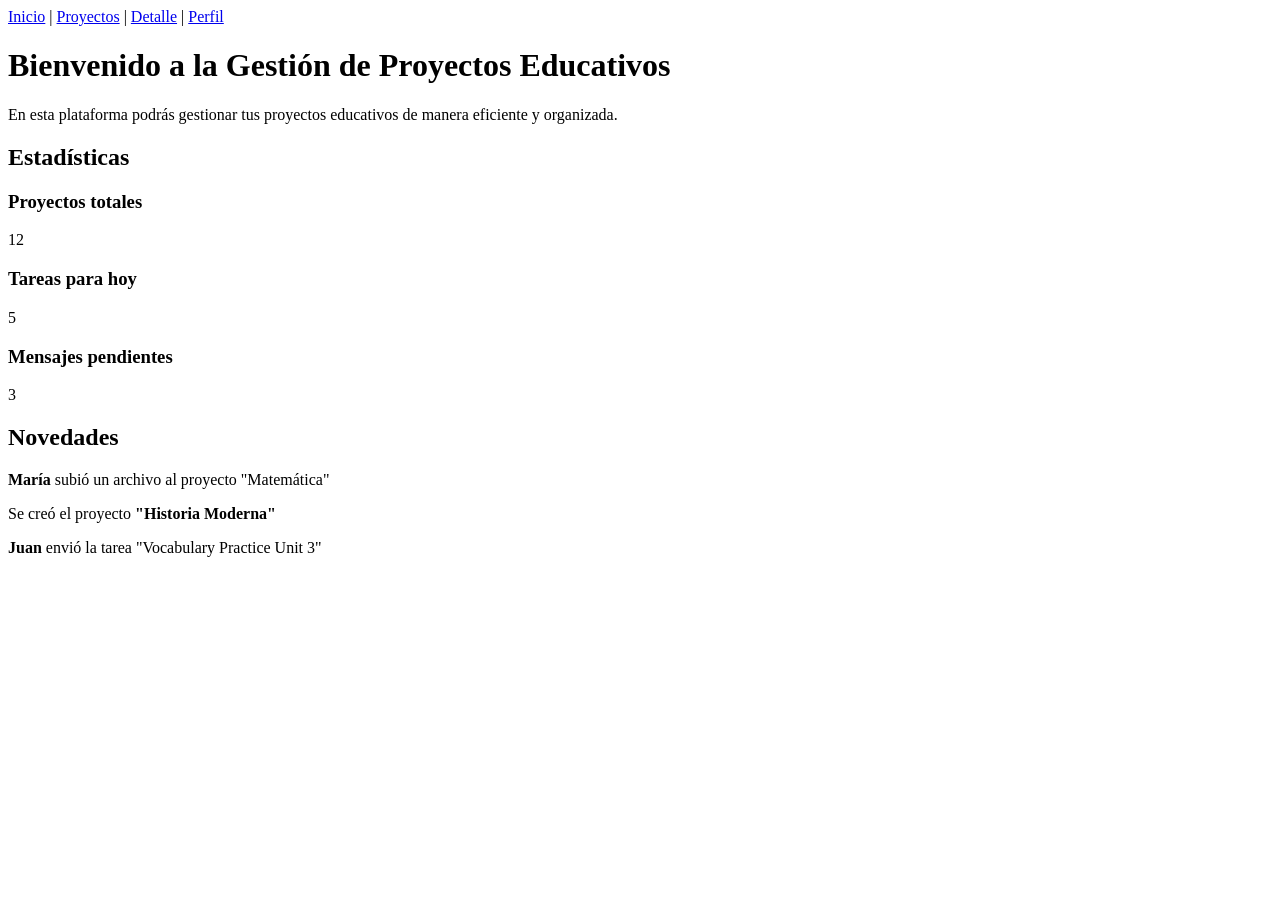
==== index.html @ f3996daf "feat: agrega layout inicial con estadísticas y novedades" ====
<!DOCTYPE html>
<html lang="es">
    <head>
        <meta charset="UTF-8">
        <meta name="viewport" content="width=device-width, initial-scale=1.0">
        <title>Gestión de Proyectos Educativos</title>
    </head>
    <body>
        <header>
            <nav>
                <a href="index.html">Inicio</a> |
                <a href="proyectos.html">Proyectos</a> |
                <a href="detalle.html">Detalle</a> |
                <a href="perfil.html">Perfil</a>
            </nav>
        </header>
        <main>
                <h1>Bienvenido a la Gestión de Proyectos Educativos</h1>
                <p>En esta plataforma podrás gestionar tus proyectos educativos de manera eficiente y organizada.</p>
                
            <section>
                <h2>Estadísticas</h2>

                <div>
                    <h3>Proyectos totales</h3>
                    <p>12</p>
                </div>

                <div>
                    <h3>Tareas para hoy</h3>
                    <p>5</p>
                </div>

                <div>
                    <h3>Mensajes pendientes</h3>
                    <p>3</p>
                </div>
            </section>

            <section>
                    <h2>Novedades</h2>

                    <article>
                        <p><strong>María</strong> subió un archivo al proyecto "Matemática"</p>
                    </article>

                    <article>
                        <p>Se creó el proyecto <strong>"Historia Moderna"</strong></p>
                    </article>

                    <article>
                        <p><strong>Juan</strong> envió la tarea "Vocabulary Practice Unit 3"</p>
                    </article>
            </section>
        </main>
    </body>
</html>
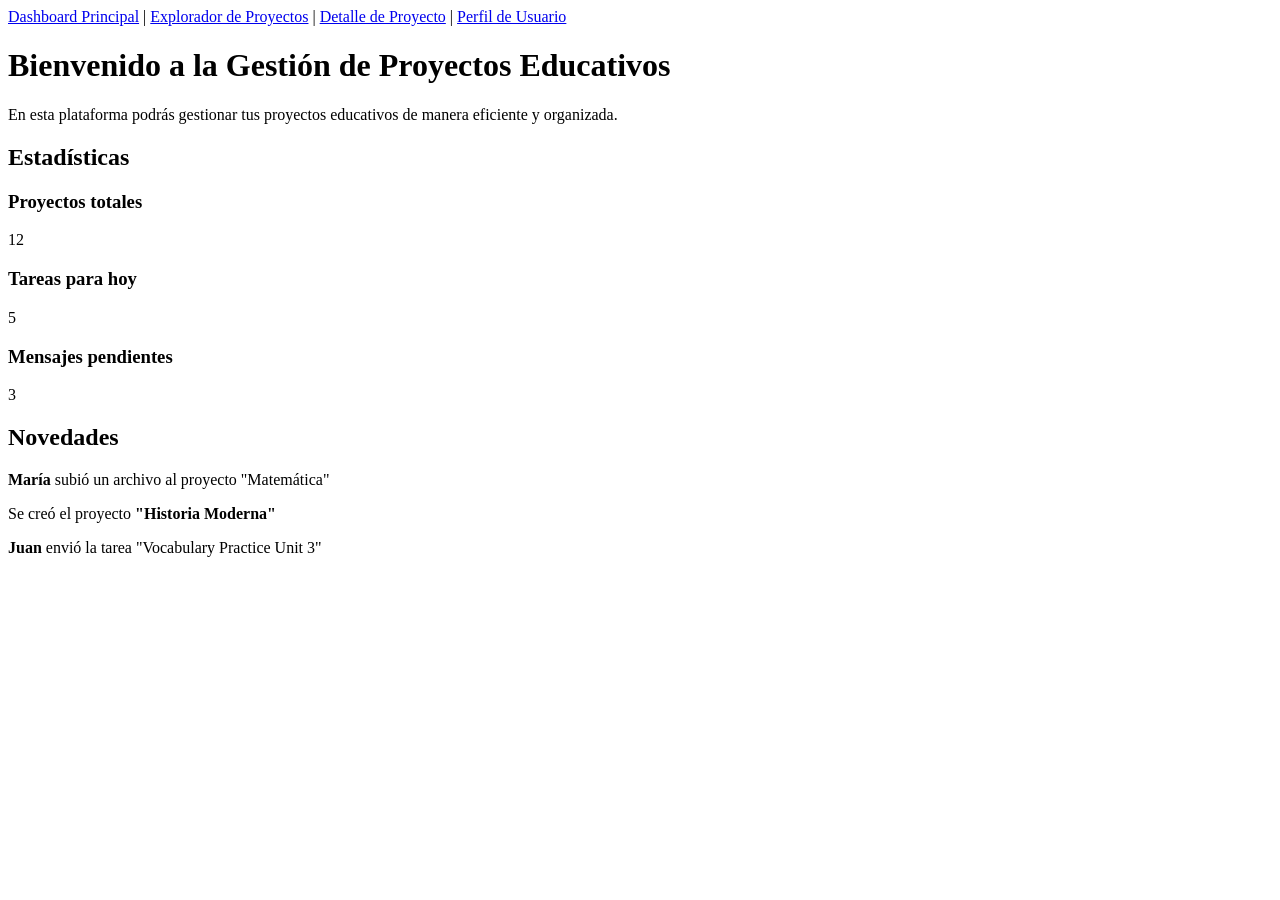
==== commit 00ff3654: "refactor: renombra secciones del menú" ====
--- a/index.html
+++ b/index.html
@@ -8,10 +8,10 @@
     <body>
         <header>
             <nav>
-                <a href="index.html">Inicio</a> |
-                <a href="proyectos.html">Proyectos</a> |
-                <a href="detalle.html">Detalle</a> |
-                <a href="perfil.html">Perfil</a>
+                <a href="index.html">Dashboard Principal</a> |
+                <a href="proyectos.html">Explorador de Proyectos</a> |
+                <a href="detalle.html">Detalle de Proyecto</a> |
+                <a href="perfil.html">Perfil de Usuario</a>
             </nav>
         </header>
         <main>
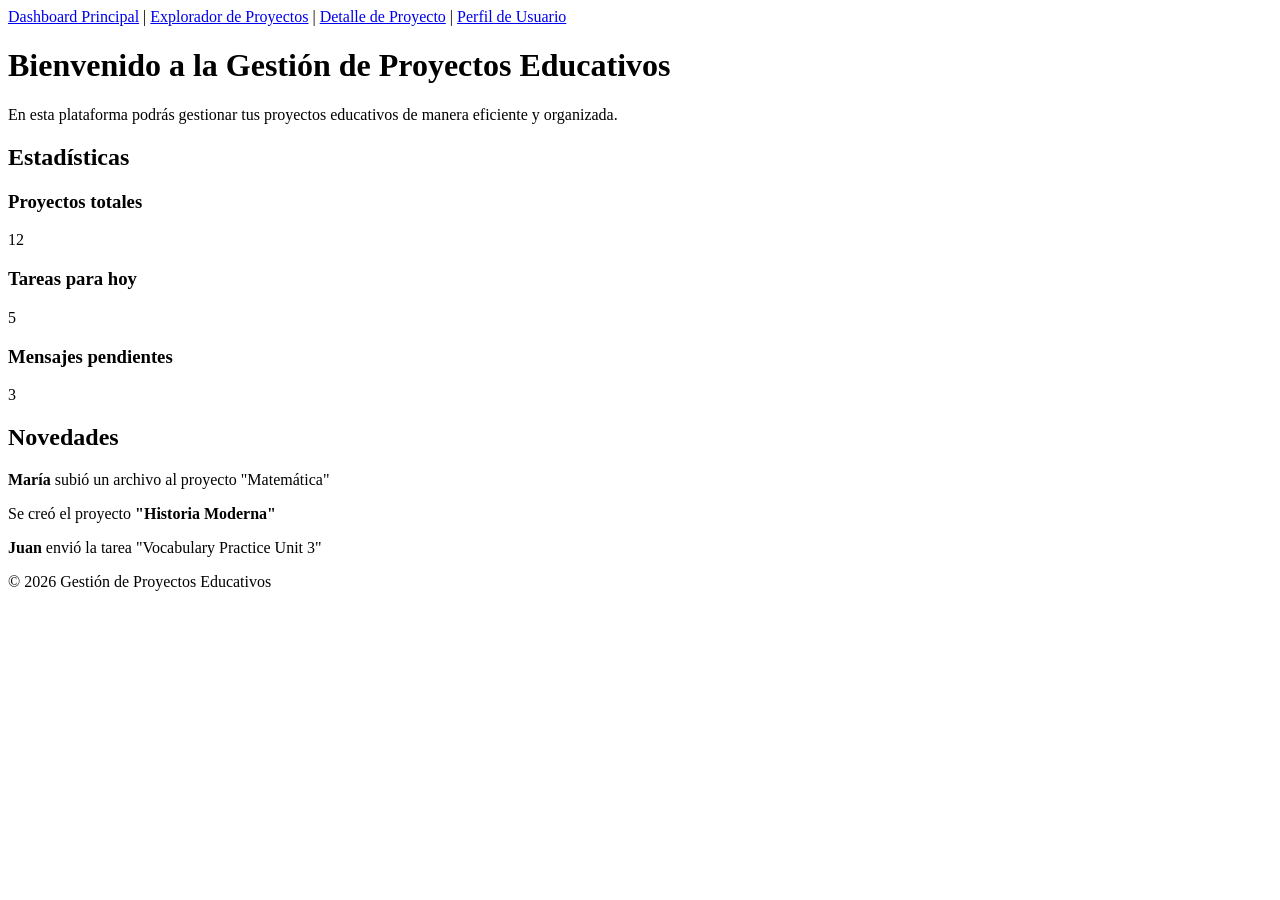
==== commit c11ee567: "feat: agrega footer a todas las páginas HTML" ====
--- a/index.html
+++ b/index.html
@@ -53,5 +53,8 @@
                     </article>
             </section>
         </main>
+        <footer>
+            <p>© 2026 Gestión de Proyectos Educativos</p>
+        </footer>
     </body>
 </html>
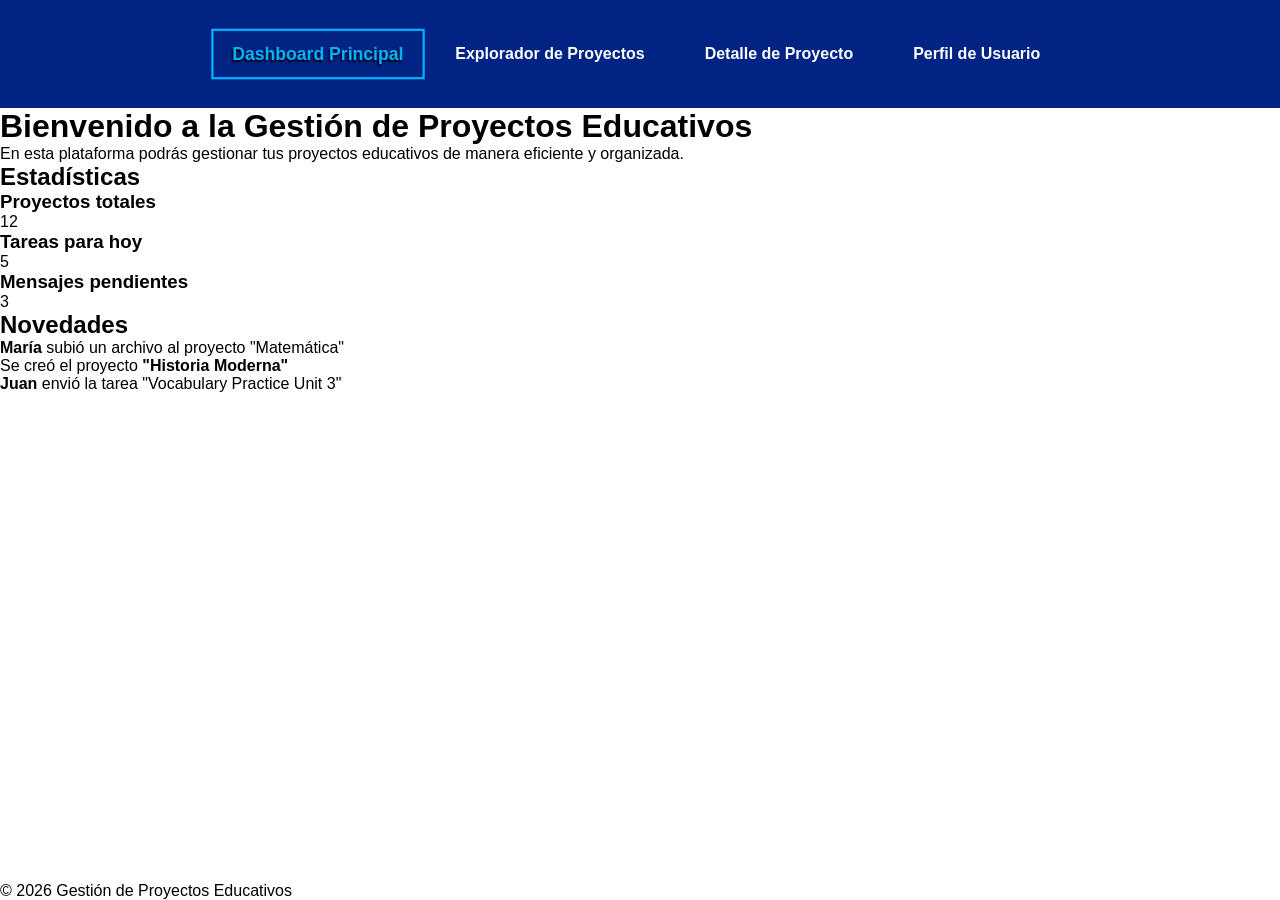
==== commit b03bf814: "feat: agrega carpeta css y estilo inicial del header" ====
--- a/index.html
+++ b/index.html
@@ -3,14 +3,15 @@
     <head>
         <meta charset="UTF-8">
         <meta name="viewport" content="width=device-width, initial-scale=1.0">
+        <link rel="stylesheet" href="css/style.css">
         <title>Gestión de Proyectos Educativos</title>
     </head>
     <body>
         <header>
             <nav>
-                <a href="index.html">Dashboard Principal</a> |
-                <a href="proyectos.html">Explorador de Proyectos</a> |
-                <a href="detalle.html">Detalle de Proyecto</a> |
+                <a href="index.html" class="active">Dashboard Principal</a>
+                <a href="proyectos.html">Explorador de Proyectos</a>
+                <a href="detalle.html">Detalle de Proyecto</a>
                 <a href="perfil.html">Perfil de Usuario</a>
             </nav>
         </header>
--- a/css/style.css
+++ b/css/style.css
@@ -0,0 +1,68 @@
+* {
+    margin: 0;
+    padding: 0;
+    box-sizing: border-box;    
+}
+
+img {
+    display: block;
+    max-width: 100%;
+    height: auto;
+}
+
+header {
+    background-color: #002384;
+    display: flex;
+    position: sticky;
+    min-height: 12vh;
+    width: 100%;
+    top: 0;
+    justify-content: center;
+    align-items: center;
+    color: #fff;
+    padding: 20px;
+    z-index: 1000;
+}
+
+header nav {
+    display: flex;
+    gap: 30px;
+    flex-wrap: wrap;
+}
+
+header nav a {
+    padding: 10px 15px;
+    font-size: 16px;
+    color: #fff;
+    text-decoration: none;
+    font-weight: bold;
+    transition: transform 0.3s ease;
+}
+
+header nav a:hover:not(.active) {
+    transform: scale(1.05);
+    color: rgb(212, 238, 250);
+}
+
+header nav a:focus:not(.active) {
+    color: rgb(0, 179, 255);
+}
+
+header nav a.active {
+    color: rgb(0, 179, 255);
+    transform: scale(1.1);
+    text-shadow: -1px 2px 2px black;
+    outline: 2px solid rgb(0, 179, 255);
+    outline-offset: 2px;
+}
+
+main {
+    flex: 1;
+}
+
+body {
+    display: flex;
+    flex-direction: column;
+    min-height: 100vh;
+    font-family: Arial, Helvetica, sans-serif;
+}
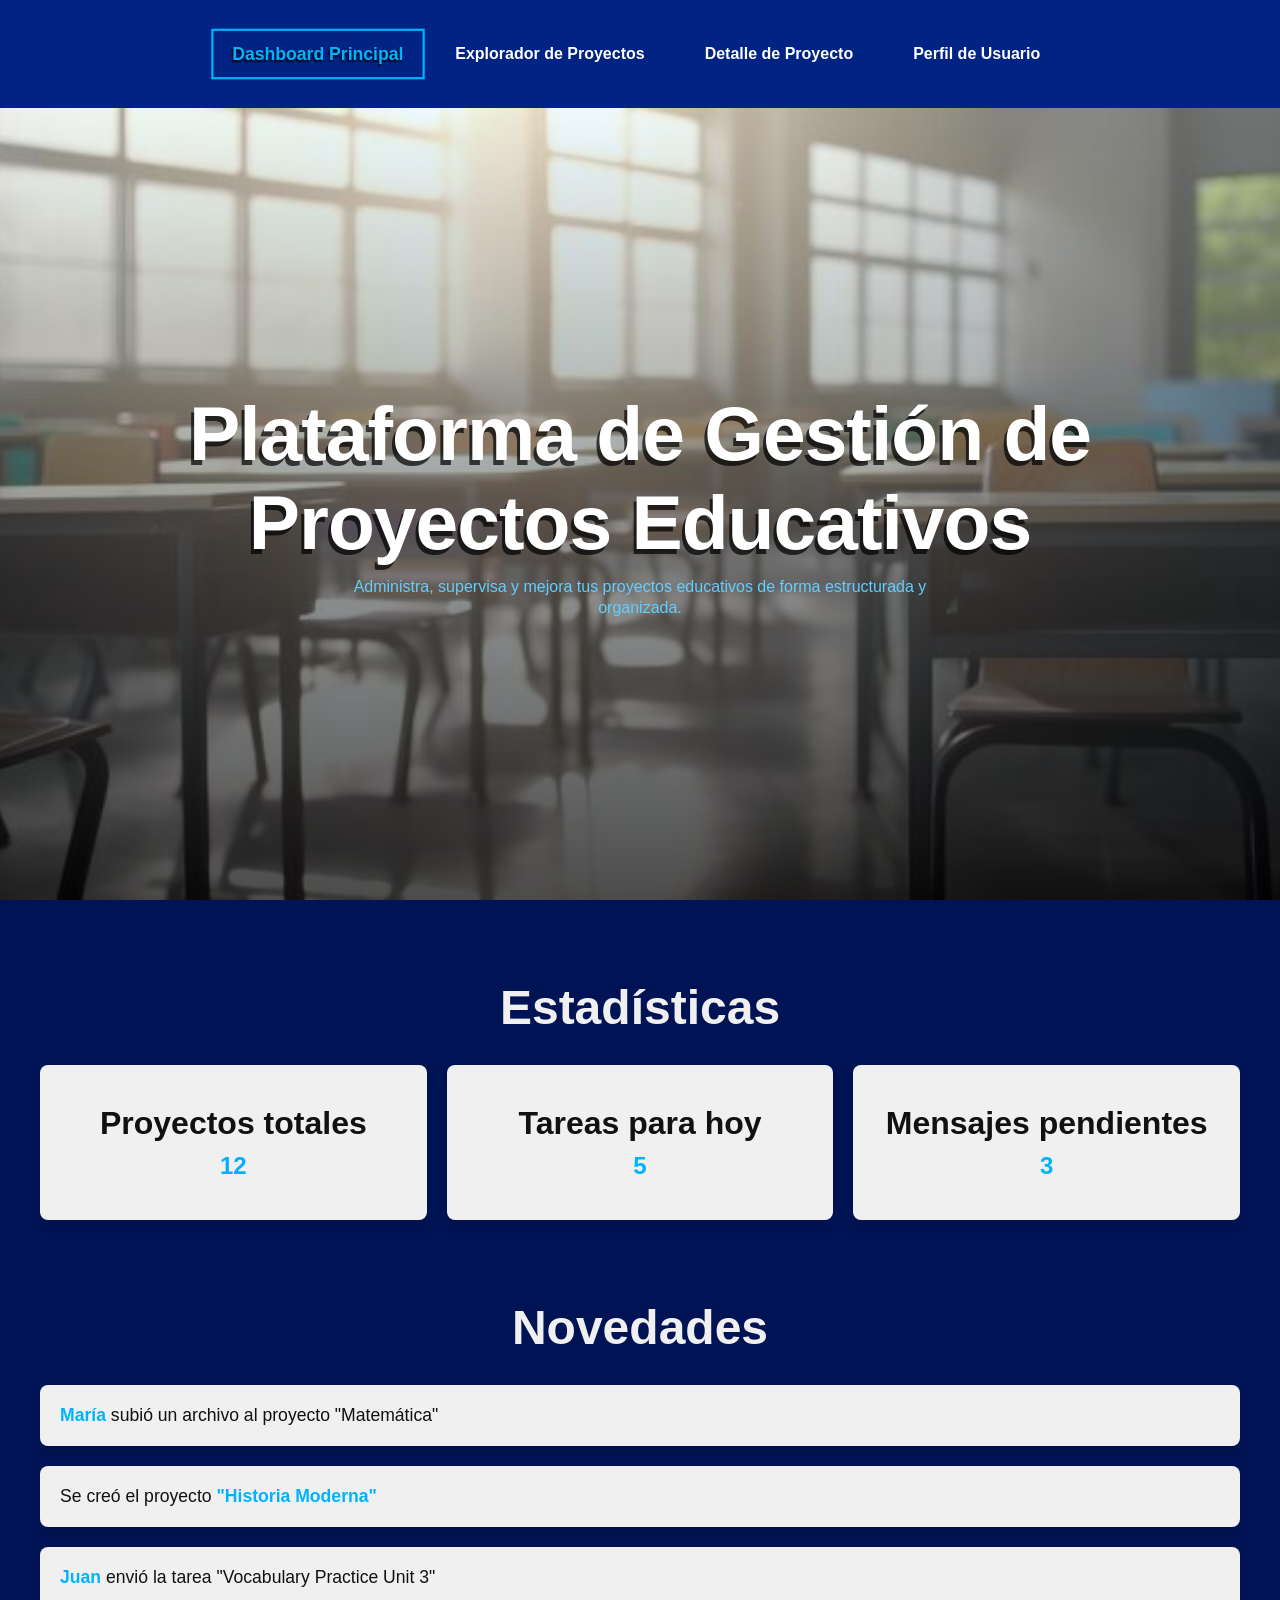
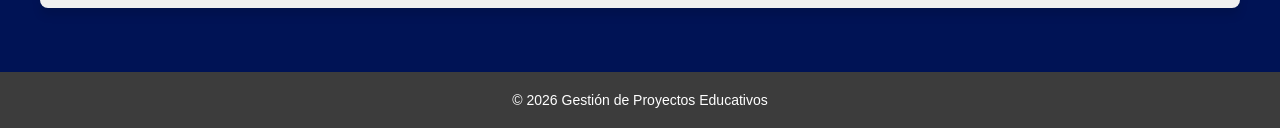
==== commit 3f005bd2: "feat: mejoras en index.html y estilos del dashboard principal" ====
--- a/index.html
+++ b/index.html
@@ -16,29 +16,32 @@
             </nav>
         </header>
         <main>
-                <h1>Bienvenido a la Gestión de Proyectos Educativos</h1>
-                <p>En esta plataforma podrás gestionar tus proyectos educativos de manera eficiente y organizada.</p>
-                
-            <section>
+            <div class="welcome">
+                <h1>Plataforma de Gestión de Proyectos Educativos</h1>
+
+                <p>Administra, supervisa y mejora tus proyectos educativos de forma estructurada y organizada.</p>
+                </div>    
+            <section class="estadisticas">
                 <h2>Estadísticas</h2>
+                <div class="stats">
+                    <div class="stat">
+                        <h3>Proyectos totales</h3>
+                        <p><strong>12</strong></p>
+                    </div>
 
-                <div>
-                    <h3>Proyectos totales</h3>
-                    <p>12</p>
-                </div>
+                    <div class="stat">
+                        <h3>Tareas para hoy</h3>
+                        <p><strong>5</strong></p>
+                    </div>
 
-                <div>
-                    <h3>Tareas para hoy</h3>
-                    <p>5</p>
-                </div>
-
-                <div>
-                    <h3>Mensajes pendientes</h3>
-                    <p>3</p>
+                    <div class="stat">
+                        <h3>Mensajes pendientes</h3>
+                        <p><strong>3</strong></p>
+                    </div>
                 </div>
             </section>
 
-            <section>
+            <section class="novedades">
                     <h2>Novedades</h2>
 
                     <article>
--- a/css/style.css
+++ b/css/style.css
@@ -2,6 +2,12 @@
     margin: 0;
     padding: 0;
     box-sizing: border-box;    
+}
+
+:root {
+    --bg-main: #001355;
+    --color-hover: rgb(212, 238, 250);
+    --color-focus: rgb(0, 179, 255);
 }
 
 img {
@@ -41,18 +47,18 @@
 
 header nav a:hover:not(.active) {
     transform: scale(1.05);
-    color: rgb(212, 238, 250);
+    color: var(--color-hover);
 }
 
 header nav a:focus:not(.active) {
-    color: rgb(0, 179, 255);
+    color: var(--color-focus);
 }
 
 header nav a.active {
-    color: rgb(0, 179, 255);
+    color: var(--color-focus);
     transform: scale(1.1);
     text-shadow: -1px 2px 2px black;
-    outline: 2px solid rgb(0, 179, 255);
+    outline: 2px solid var(--color-focus);
     outline-offset: 2px;
 }
 
@@ -62,7 +68,150 @@
 
 body {
     display: flex;
+    background-color: var(--bg-main);
     flex-direction: column;
     min-height: 100vh;
     font-family: Arial, Helvetica, sans-serif;
+}
+
+.welcome {
+    background: linear-gradient(rgba(212, 238, 250,0.35), rgba(0, 0, 0, 0.7)),
+        url('../assets/img/welcome-bg.jpg') center/cover no-repeat;
+    min-height: 88vh;
+    display: flex;
+    flex-direction: column;
+    align-items: center;
+    justify-content: center;
+    text-align: center;
+    padding: 40px 20px;
+    color: #fff;
+    transition: filter 0.5s ease;
+}
+
+.welcome:hover {
+    filter:contrast(1.15);
+}
+
+.welcome h1 {
+    font-size: clamp(2.5rem, 6vw, 18rem);
+    font-weight: 700;
+    color: #fff;
+    text-shadow: -3px 5px rgba(0, 0, 0, 0.7);
+    margin-bottom: 10px;
+    letter-spacing: -1px;
+    transition: transform 0.3s ease;
+}
+
+.welcome h1:hover {
+    transform: scale(1.02);
+    filter: contrast(1.15);
+}
+
+.welcome p {
+    font-size: 1rem;
+    max-width: 600px;
+    line-height: 1.3;
+    color: rgb(100, 206, 255);
+    transition: transform 0.3s ease;
+}
+
+.welcome p:hover {
+    transform: scale(1.05);
+    filter: contrast(1.15);
+}
+
+.estadisticas {
+  display: flex;
+  color: #f0f0f0;
+  gap: 20px;
+  padding: 80px 40px 40px;
+  background-color: var(--bg-main);
+  flex-direction: column;
+}
+
+.estadisticas h2 {
+    font-size: 3rem;
+    margin-bottom: 10px;
+    text-align: center;
+}
+
+.stats {
+    display: flex;
+    flex-wrap: wrap;
+    gap: 20px;
+}
+
+.stat {
+    flex: 1 1 220px;
+    background: #f0f0f0;
+    padding: 40px 24px;
+    border-radius: 8px;
+    text-align: center;
+    box-shadow: 0px 8px 8px rgba(0, 0, 0, 0.1);
+    transition: transform 0.3s ease,
+    box-shadow 0.3s ease, background-color 0.3s ease;
+}
+
+.stat:hover {
+  transform: translateY(-7px);
+  background-color: rgb(212, 238, 250);
+  box-shadow: 0px 16px 12px rgba(0, 0, 0, 0.15);
+}
+
+.stat h3 {
+  font-size: 2rem;
+  margin: 0;
+  color: #111;
+}
+
+.stat p {
+  margin-top: 10px;
+  font-size: 1.5rem;
+}
+
+.novedades {
+  display: flex;
+  flex-direction: column;
+  gap: 20px;
+  padding: 40px;
+  background: var(--bg-main);
+  color: #f0f0f0;
+}
+
+.novedades h2 {
+  font-size: 3rem;
+  margin-bottom: 10px;
+  text-align: center;
+}
+
+.novedades article {
+  background-color: #f0f0f0;
+  color: #111;
+  padding: 20px;
+  border-radius: 8px;
+  box-shadow: 0px 8px 8px rgba(0, 0, 0, 0.1);
+  transition: transform 0.3s ease, box-shadow 0.3s ease,
+              background-color 0.3s ease;
+}
+
+.novedades article:hover {
+  transform: translateY(-5px);
+  background-color: rgb(212, 238, 250);
+  box-shadow: 0px 16px 12px rgba(0, 0, 0, 0.15);
+}
+
+.novedades article p {
+  font-size: 1.1rem;
+}
+
+strong {
+  color: var(--color-focus);
+}
+
+footer { background-color: #3c3c3c;
+         color: #fff;
+         margin: 24px 0 0; 
+        padding: 20px 0; 
+        text-align: center;
+        font-size: 14px;
 }
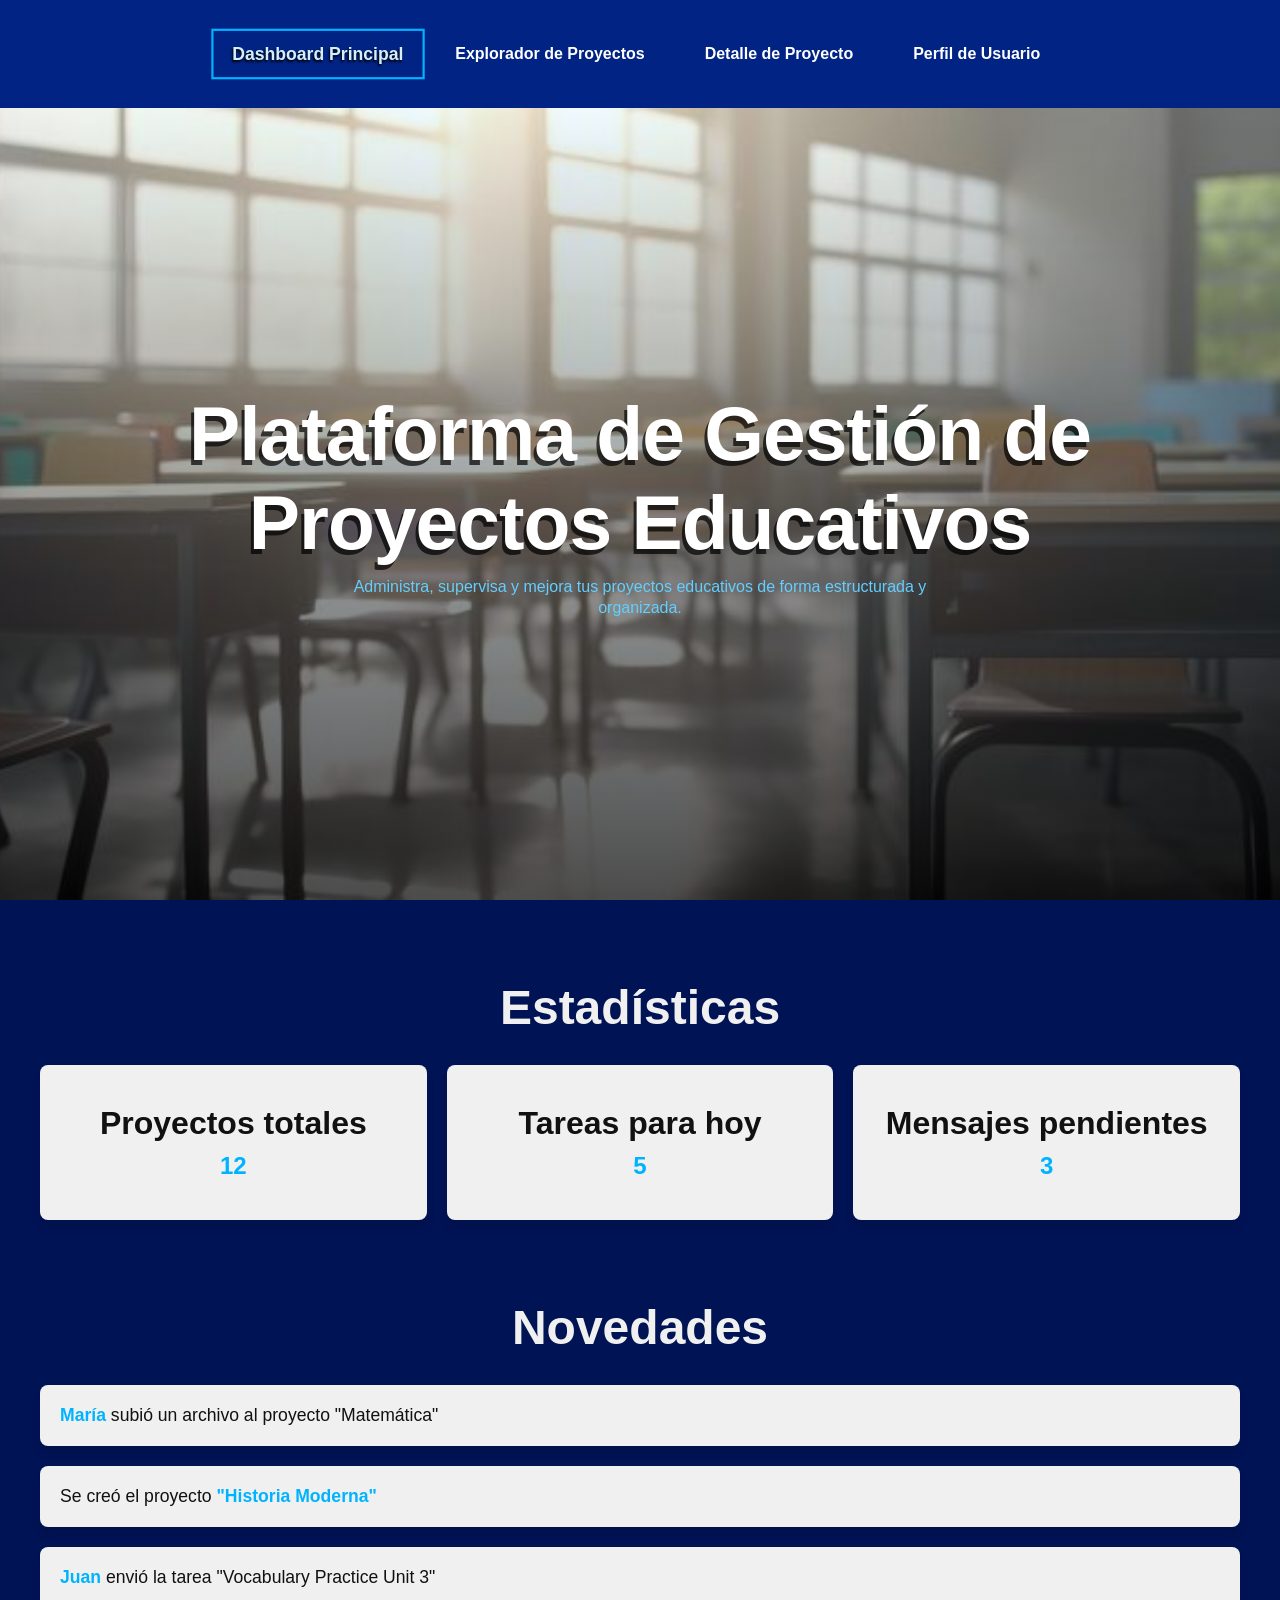
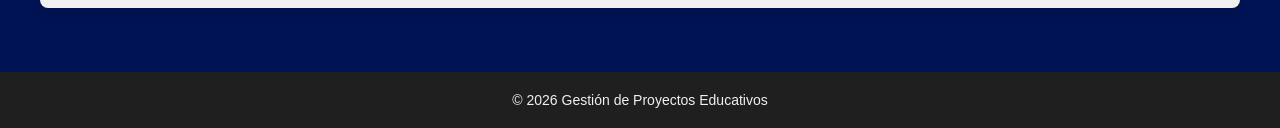
==== commit af63b932: "feat: estilos de Detalle de Proyecto" ====
--- a/index.html
+++ b/index.html
@@ -20,7 +20,7 @@
                 <h1>Plataforma de Gestión de Proyectos Educativos</h1>
 
                 <p>Administra, supervisa y mejora tus proyectos educativos de forma estructurada y organizada.</p>
-                </div>    
+                </div>
             <section class="estadisticas">
                 <h2>Estadísticas</h2>
                 <div class="stats">
--- a/css/style.css
+++ b/css/style.css
@@ -7,7 +7,8 @@
 :root {
     --bg-main: #001355;
     --color-hover: rgb(212, 238, 250);
-    --color-focus: rgb(0, 179, 255);
+    --color-active: rgb(0, 179, 255);
+    --color-focus: rgb(212, 238, 250);
 }
 
 img {
@@ -50,15 +51,15 @@
     color: var(--color-hover);
 }
 
-header nav a:focus:not(.active) {
-    color: var(--color-focus);
+header nav a:active:not(.active) {
+    color: var(--color-active);
 }
 
 header nav a.active {
     color: var(--color-focus);
     transform: scale(1.1);
     text-shadow: -1px 2px 2px black;
-    outline: 2px solid var(--color-focus);
+    outline: 2px solid var(--color-active);
     outline-offset: 2px;
 }
 
@@ -130,7 +131,7 @@
 }
 
 .estadisticas h2 {
-    font-size: 3rem;
+    font-size: clamp(1.8rem, 4vw, 3rem);
     margin-bottom: 10px;
     text-align: center;
 }
@@ -179,7 +180,7 @@
 }
 
 .novedades h2 {
-  font-size: 3rem;
+  font-size: clamp(1.8rem, 4vw, 3rem);
   margin-bottom: 10px;
   text-align: center;
 }
@@ -205,13 +206,30 @@
 }
 
 strong {
-  color: var(--color-focus);
-}
-
-footer { background-color: #3c3c3c;
-         color: #fff;
-         margin: 24px 0 0; 
-        padding: 20px 0; 
-        text-align: center;
-        font-size: 14px;
+  color: var(--color-active);
+}
+
+footer { 
+    background-color: #1f1f1f;
+    color: #f0f0f0;
+    margin: 24px 0 0; 
+    padding: 20px 0; 
+    text-align: center;
+    font-size: 14px;
+}
+
+@media (max-width:900px) { 
+    header { 
+        flex-direction: column; 
+        width: 100%; 
+        min-height: auto; 
+        padding: 20px 0 10px; 
+        text-align: center; 
+    } 
+
+    header nav { 
+        flex-direction: column; 
+        gap: 15px; 
+        align-items: center; 
+    } 
 }
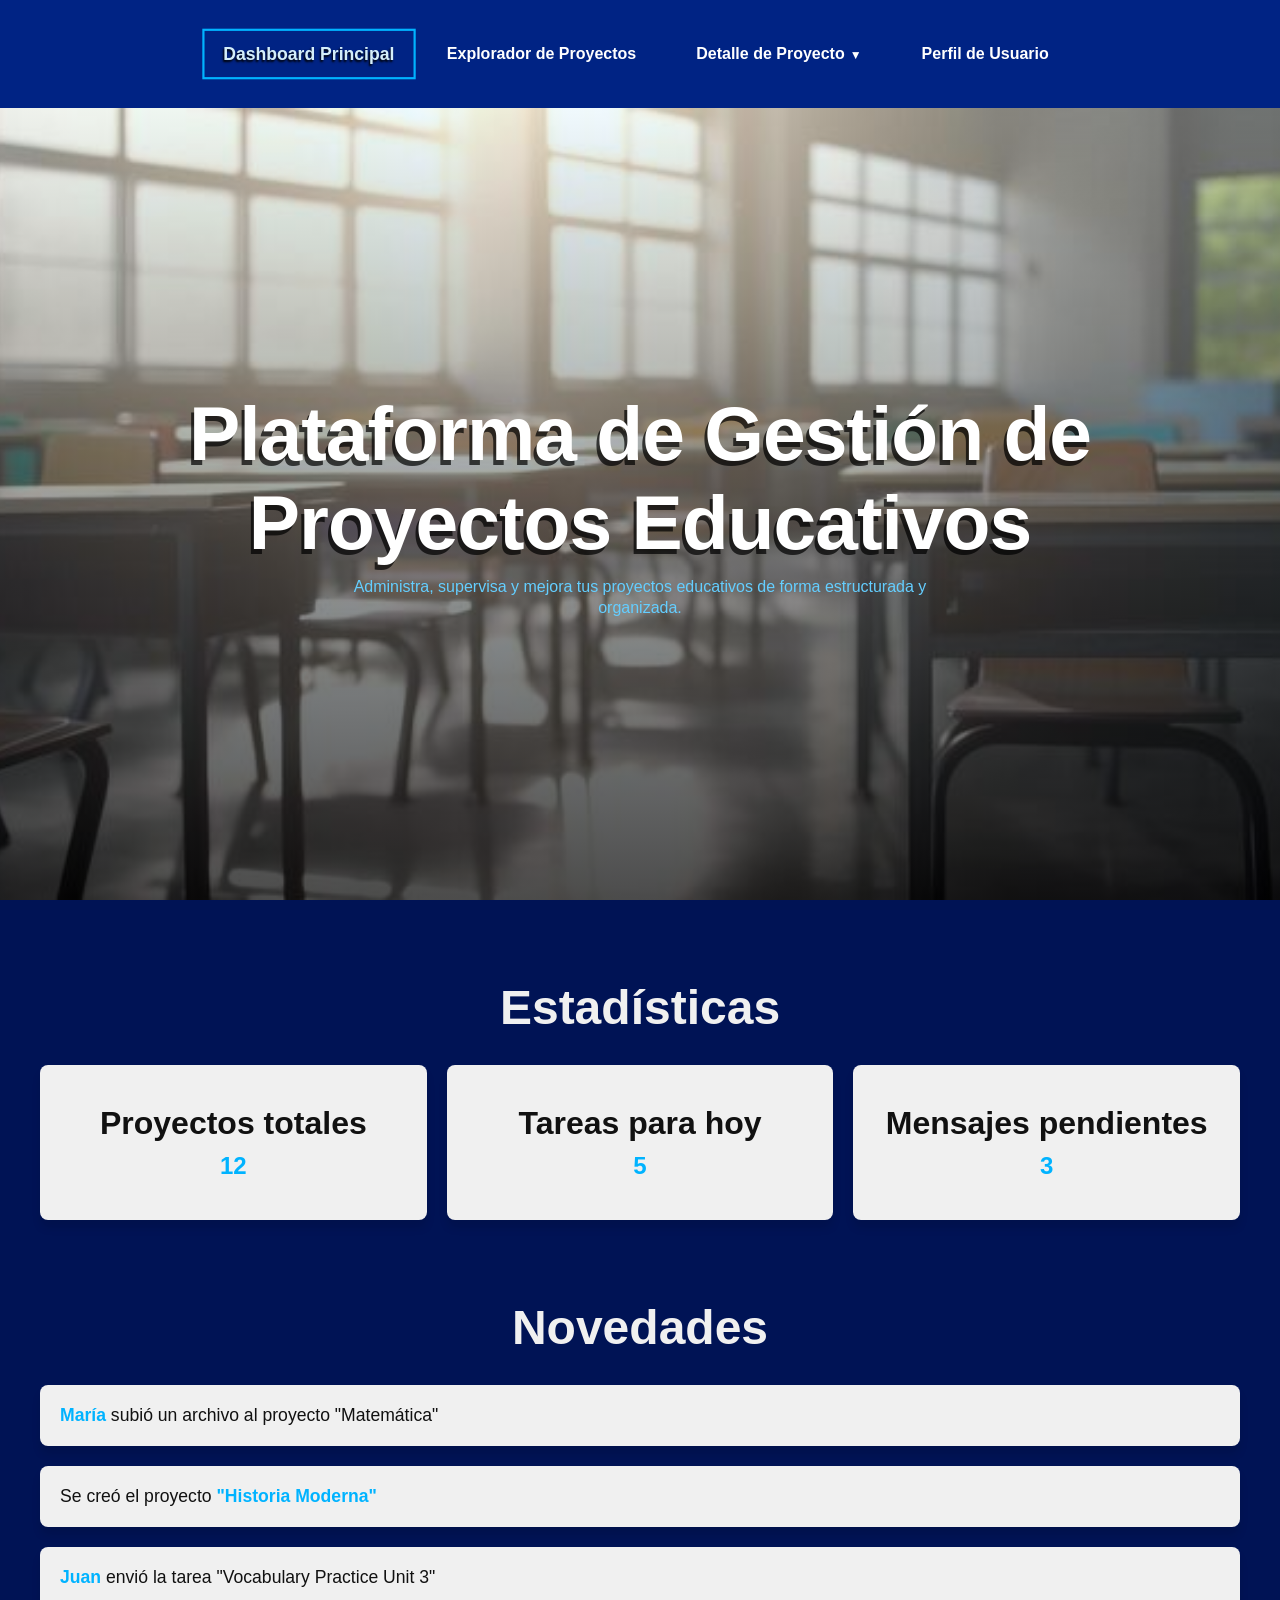
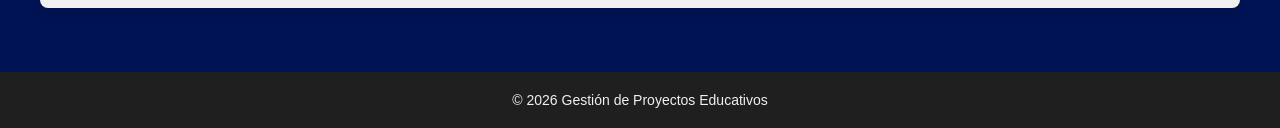
==== commit cedb7530: "feat: agrega menú desplegable en "Detalle de Proyecto" del header" ====
--- a/index.html
+++ b/index.html
@@ -11,7 +11,13 @@
             <nav>
                 <a href="index.html" class="active">Dashboard Principal</a>
                 <a href="proyectos.html">Explorador de Proyectos</a>
-                <a href="detalle.html">Detalle de Proyecto</a>
+                <div class="submenu">
+                    <button class="submenu-boton">Detalle de Proyecto</button>
+                    <div class="submenu-contenido">
+                        <a href="detalle.html">Programación Visual</a>
+                        <a href="detalle2.html">Inglés</a>
+                    </div>
+                </div>
                 <a href="perfil.html">Perfil de Usuario</a>
             </nav>
         </header>
--- a/css/style.css
+++ b/css/style.css
@@ -46,21 +46,101 @@
     transition: transform 0.3s ease;
 }
 
-header nav a:hover:not(.active) {
+header nav > a:hover:not(.active) {
     transform: scale(1.05);
     color: var(--color-hover);
 }
 
-header nav a:active:not(.active) {
+header > nav > a:active:not(.active) {
     color: var(--color-active);
 }
 
-header nav a.active {
+header > nav > a.active {
     color: var(--color-focus);
     transform: scale(1.1);
     text-shadow: -1px 2px 2px black;
     outline: 2px solid var(--color-active);
     outline-offset: 2px;
+}
+
+.submenu:has(.submenu-contenido a.active) .submenu-boton {
+    color: var(--color-focus);
+    transform: scale(1.1);
+    text-shadow: -1px 2px 2px black;
+    outline: 2px solid var(--color-active);
+    outline-offset: 2px;
+}
+
+.submenu {
+    position: relative;
+}
+
+.submenu-contenido {
+    position: absolute;
+    background-color: #1f1f1f;
+    min-width: 200px;
+    top: 100%;
+    border-radius: 5px;
+    opacity: 0;
+    margin-top: 3px;
+    visibility: hidden;
+    transform: translateY(-10px);
+    z-index: 999;
+    transition: transform 0.3s ease, 
+    opacity 0.3s ease, visibility 0.3s ease;
+    pointer-events: none;
+}
+
+.submenu:hover .submenu-contenido {
+    opacity: 1;
+    visibility: visible;
+    transform: translateY(0);
+    pointer-events: auto;
+}
+
+.submenu-contenido a {
+    display: block;
+    border-radius: 5px;
+    width: 100%;
+    padding: 10px;
+    text-align: center;
+    font-size: 14px;
+    color: #fff;
+    text-decoration: none;
+    transition: background-color 0.3s;
+}
+
+.submenu-contenido a:hover {
+    background-color: var(--color-active);
+    color: #fff;
+}
+
+.submenu-boton {
+    background: none;
+    border: none;
+    padding: 10px 15px;
+    font-size: 16px;
+    color: #fff;
+    font-weight: bold;
+    transition: transform 0.3s ease;
+}
+
+
+.submenu:hover .submenu-boton {
+    transform: scale(1.05);
+    color: var(--color-hover);
+}
+
+.submenu-boton::after {
+    content: "▼";
+    font-size: 12px;
+    margin-left: 5px;
+    display: inline-block;
+    transition: transform 0.3s ease;
+}
+
+.submenu:hover .submenu-boton::after {
+    transform: rotate(180deg);
 }
 
 main {
